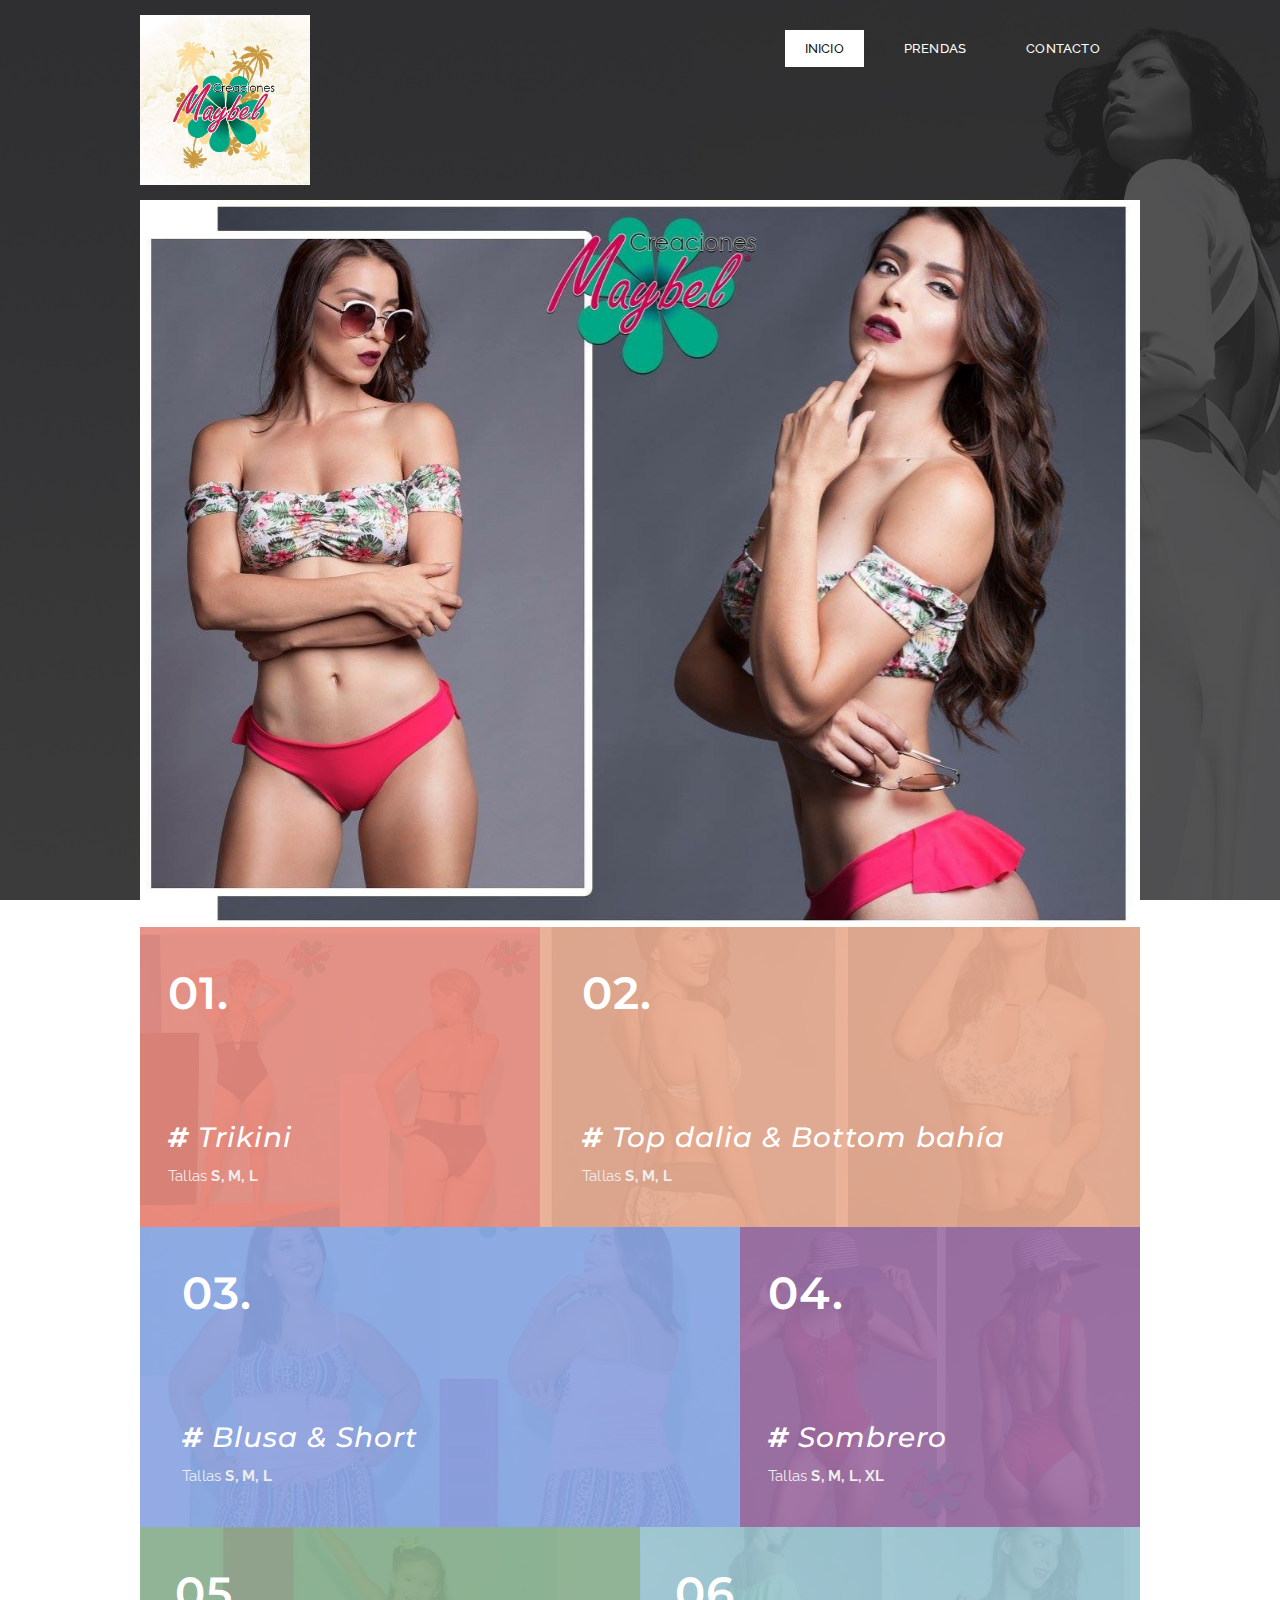
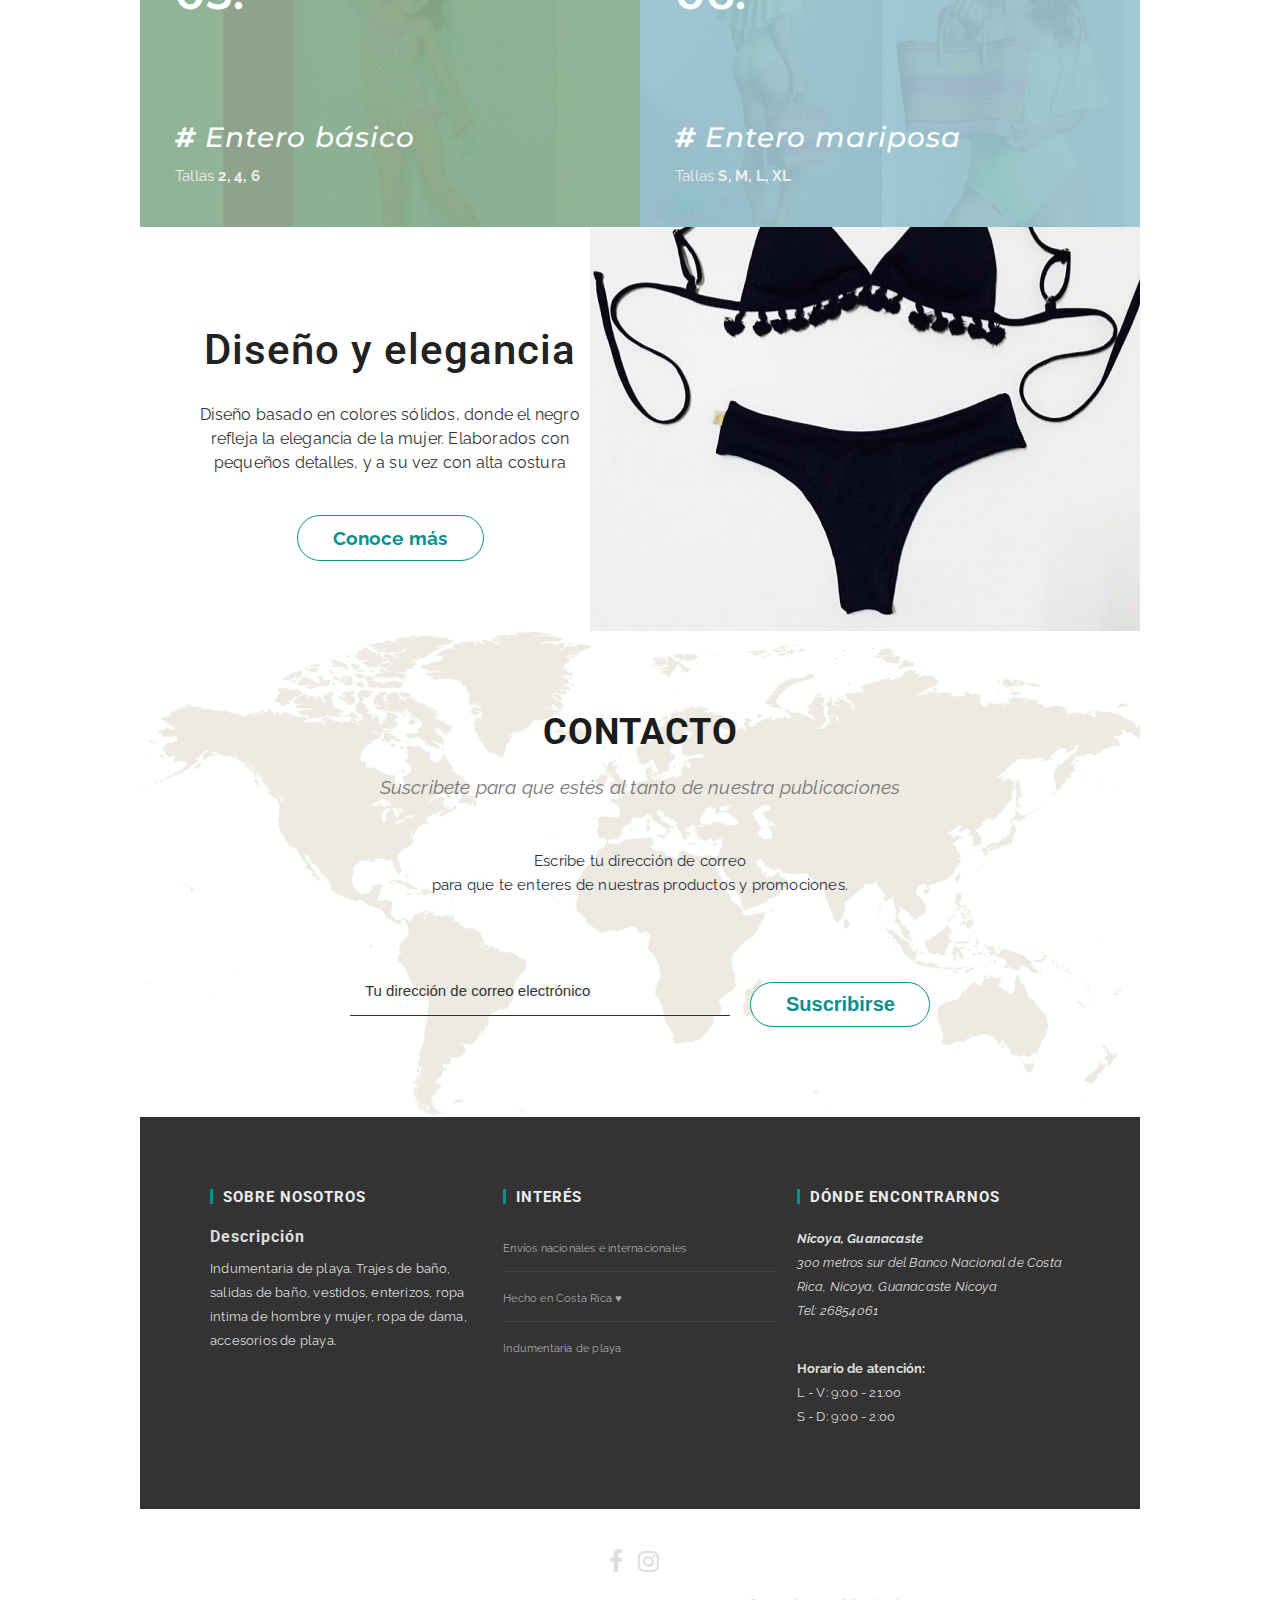
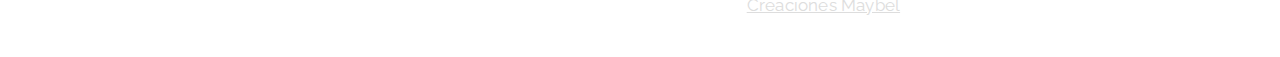
==== index.html @ 141d7273 "First Commit. FALVARADO" ====
<!DOCTYPE html>
<!--[if lt IE 7 ]><html class="ie ie6" lang="en"> <![endif]-->
<!--[if IE 7 ]><html class="ie ie7" lang="en"> <![endif]-->
<!--[if IE 8 ]><html class="ie ie8" lang="en"> <![endif]-->
<!--[if (gte IE 9)|!(IE)]><!--><html lang="en"> <!--<![endif]-->
<head>

    <!-- Basic Page Needs
  ================================================== -->
	<meta charset="utf-8">
	<title>Creaciones Maybel</title>
	<meta name="description" content="Ompix Corporation - falvarado 2018">
	<meta name="author" content="http://www.ompix.com">
	
    <!-- Mobile Specific Metas
	================================================== -->
	<meta name="viewport" content="width=device-width, initial-scale=1, maximum-scale=1">
    
    <!-- CSS
	================================================== -->
  	<link rel="stylesheet" href="css/zerogrid.css">
	<link rel="stylesheet" href="css/style.css">
	
	<!-- Custom Fonts -->
    <link href="font-awesome/css/font-awesome.min.css" rel="stylesheet" type="text/css">
	
	
	<link rel="stylesheet" href="css/menu.css">
	<!-- jQuery Core Javascript -->
	<script src="js/jquery.min.js"></script>
	<script src="js/script.js"></script>
	
	<!-- Owl Stylesheets -->
    <link rel="stylesheet" href="owlcarousel/assets/owl.carousel.min.css">
	
	<!--[if lt IE 8]>
       <div style=' clear: both; text-align:center; position: relative;'>
         <a href="http://windows.microsoft.com/en-US/internet-explorer/Items/ie/home?ocid=ie6_countdown_bannercode">
           <img src="http://storage.ie6countdown.com/assets/100/images/banners/warning_bar_0000_us.jpg" border="0" height="42" width="820" alt="You are using an outdated browser. For a faster, safer browsing experience, upgrade for free today." />
        </a>
      </div>
    <![endif]-->
    <!--[if lt IE 9]>
		<script src="js/html5.js"></script>
		<script src="js/css3-mediaqueries.js"></script>
	<![endif]-->
	
</head>

<body class="home-page">
	<div class="wrap-body">
		
		<header class="main-header">
			<div class="zerogrid">
				<div class="row">
					<div class="col-1-3">
						<a class="site-branding" href="index.html">
							<img src="images/logo.jpg"/>	
						</a><!-- .site-branding -->
					</div>
					<div class="col-2-3">
						<!-- Menu-main -->
						<div id='cssmenu' class="align-right">
							<ul>
							   <li class="active"><a href='index.html'><span>Inicio</span></a></li>
							   <!--<li><a href='single.html'><span>Acerca de</span></a></li>-->
							   <li><a href='archive.html'><span>Prendas</span></a></li>
							   <li class='last'><a href='contact.html'><span>Contacto</span></a></li>
							</ul>
						</div>
					</div>
				</div>
			</div>
		</header>
		
		<!--////////////////////////////////////Container-->
		<section id="container" class="zerogrid">
			<div class="wrap-container">
				
				<!-----------------content-box-1-------------------->
				<section class="content-box box-1">
					<div class="wrap-box"><!--Start Box-->
						<div id="owl-travel" class="owl-carousel">
							<div class="item">
								<img src="images/15.jpg"/>	
							</div>
							<div class="item">
								<img src="images/16.jpg"/>	
							</div>
						</div>
					</div>
				</section>
				
				<!-----------------content-box-2-------------------->
				<section class="content-box box-2">
					<div class="wrap-box"><!--Start Box-->
						<div class="row">
							<div class="col-2-5 box-item">
								<a class="box-item-inner" href="archive.html">
									<div class="box-item-image gradient-1" style="background-image: url('images/1.jpg')"></div>
									<h3 class="sub-title">01.</h3>
									<div class="box-item-detail">
										<h2 class="title"><strong>#</strong> Trikini</h2>
										<p>Tallas <strong>S, M, L</strong></p>
									</div>
								</a>
							</div>
							<div class="col-3-5 box-item">
								<a class="box-item-inner" href="archive.html">
									<div class="box-item-image gradient-2" style="background-image: url('images/2.jpg')"></div>
									<h3 class="sub-title">02.</h3>
									<div class="box-item-detail">
										<h2 class="title"><strong>#</strong> Top dalia & Bottom bahía</h2>
										<p>Tallas <strong>S, M, L</strong></p>
									</div>
								</a>
							</div>
							<div class="col-3-5 box-item">
								<a class="box-item-inner" href="archive.html">
									<div class="box-item-image gradient-3" style="background-image: url('images/3.jpg')"></div>
									<h3 class="sub-title">03.</h3>
									<div class="box-item-detail">
										<h2 class="title"><strong>#</strong> Blusa & Short</h2>
										<p>Tallas <strong>S, M, L</strong></p>
									</div>
								</a>
							</div>
							<div class="col-2-5 box-item">
								<a class="box-item-inner" href="archive.html">
									<div class="box-item-image gradient-4" style="background-image: url('images/4.jpg')"></div>
									<h3 class="sub-title">04.</h3>
									<div class="box-item-detail">
										<h2 class="title"><strong>#</strong> Sombrero</h2>
										<p>Tallas <strong>S, M, L, XL</strong></p>
									</div>
								</a>
							</div>
							<div class="col-1-2 box-item">
								<a class="box-item-inner" href="archive.html">
									<div class="box-item-image gradient-5" style="background-image: url('images/5.jpg')"></div>
									<h3 class="sub-title">05.</h3>
									<div class="box-item-detail">
										<h2 class="title"><strong>#</strong> Entero básico</h2>
										<p>Tallas <strong>2, 4, 6</strong></p>
									</div>
								</a>
							</div>
							<div class="col-1-2 box-item">
								<a class="box-item-inner" href="archive.html">
									<div class="box-item-image gradient-6" style="background-image: url('images/6.jpg')"></div>
									<h3 class="sub-title">06.</h3>
									<div class="box-item-detail">
										<h2 class="title"><strong>#</strong> Entero mariposa</h2>
										<p>Tallas <strong>S, M, L, XL</strong></p>
									</div>
								</a>
							</div>
						</div>
					</div>
				</section>
				
				<!-----------------content-box-3-------------------->
				<section class="content-box box-3 box-style-1">
					<div class="row wrap-box"><!--Start Box-->
						<div class="col-1-2">
							<div class="wrap-col">
								<div class="box-text">
									<h1>Diseño y elegancia</h1>
									<p class="lead">Diseño basado en colores sólidos, donde el negro refleja la elegancia de la mujer. Elaborados con pequeños detalles, y a su vez con alta costura</p>
									<a href="archive.html" class="button button-skin">Conoce más</a>
								</div>
							</div>
						</div>
						
					</div>
				</section>
				
				<!-----------------content-box-4-------------------->
				<!--<section class="content-box box-4">
					<div class="row wrap-box">
						<div class="col-full">
							<div class="col-1-4 portfolio-box">
								<a class="" href="#">
									<div class="portfolio-caption">
										<div class="portfolio-image"><img src="images/brand.png"/></div>
										<div class="portfolio-title">Branding Title</div>
									</div>
								</a>
							</div>
							<div class="col-1-4 portfolio-box">
								<a class="" href="#">
									<div class="portfolio-caption">
										<div class="portfolio-image"><img src="images/brand.png"/></div>
										<div class="portfolio-title">Branding Title</div>
									</div>
								</a>
							</div>
							<div class="col-1-4 portfolio-box">
								<a class="" href="#">
									<div class="portfolio-caption">
										<div class="portfolio-image"><img src="images/brand.png"/></div>
										<div class="portfolio-title">Branding Title</div>
									</div>
								</a>
							</div>
							<div class="col-1-4 portfolio-box">
								<a class="" href="#">
									<div class="portfolio-caption">
										<div class="portfolio-image"><img src="images/brand.png"/></div>
										<div class="portfolio-title">Branding Title</div>
									</div>
								</a>
							</div>
						</div>
					</div>
				</section>-->
				
				<!-----------------content-box-5-------------------->
				<section class="content-box box-5 box-style-3">
					<div class="row wrap-box"><!--Start Box-->
						<div class="col-full">
							<div class="box-text">
								<div class="heading">
									<h2>Contacto</h2>
									<span class="intro">Suscribete para que estés al tanto de nuestra publicaciones</span>
								</div>
								<div class="content">
									<p>Escribe tu dirección de correo<br> para que te enteres de nuestras productos y promociones. </p>
									<div class="subscribe-form">
										<form name="form1" id="subs_form" method="post" action="contact.php">
											<label class="row">
												<div class="col-2-3">
													<div class="wrap-col">
														<input type="text" name="name" id="name" placeholder="Tu dirección de correo electrónico" required="required" />
													</div>
												</div>
												<div class="col-1-3">
													<div class="wrap-col">
														<input class="button button-skin button-subscribe" type="submit" name="Submit" value="Suscribirse">
													</div>
												</div>
											</label>
										</form>
									</div>
								</div>
							</div>
						</div>
					</div>
				</section>
			</div>
		</section>
		
		<!--////////////////////////////////////Footer-->
		<footer>
			<div class="zerogrid">
				<div class="wrap-footer">
					<div class="row">
						<div class="col-1-3 col-footer-1">
							<div class="wrap-col">
								<h3 class="widget-title">Sobre nosotros</h3>
								<h5>Descripción</h5>
								<p>Indumentaria de playa.
									Trajes de baño, salidas de baño,
									vestidos, enterizos, ropa intima de hombre y mujer, 
									ropa de dama, accesorios de playa.
								</p>
							</div>
						</div>
						<div class="col-1-3 col-footer-2">
							<div class="wrap-col">
								<h3 class="widget-title">Interés</h3>
								<ul>
									<li><a href="#">Envíos nacionales e internacionales</a></li>
									<li><a href="#">Hecho en Costa Rica ♥</a></li>
									<li><a href="#">Indumentaria de playa</a></li>
								</ul>
							</div>
						</div>
						<div class="col-1-3 col-footer-3">
							<div class="wrap-col">
								<h3 class="widget-title">Dónde Encontrarnos</h3>
								<div class="row">
									<address>
										<strong>Nicoya, Guanacaste</strong>
										<br>
										300 metros sur del Banco Nacional de Costa Rica, Nicoya, Guanacaste Nicoya
										<br>
										Tel: 26854061
									</address><br>
									<p>
										<strong>Horario de atención:</strong>
										<br>
										L - V: 9:00 - 21:00
										<br>
										S - D: 9:00 - 2:00
									</p>
								</div>
							</div>
						</div>
					</div>
				</div>
				<div class="bottom-footer">
					<div class="bottom-social">
						<a href="https://www.facebook.com/Creaciones-Maybel-284959991647281/"><i class="fa fa-facebook"></i></a>
						<a href="https://www.instagram.com/explore/tags/creacionesmaybel/"><i class="fa fa-instagram"></i></a>
					</div>
					<div class="copyright">
						Copyright @ - Todos los derechos reservados <a href="#">Creaciones Maybel</a>
					</div>
				</div>
			</div>
		</footer>
		
	</div>
	
	
	<!-- Owl Carusel JavaScript -->
	<script src="owlcarousel/owl.carousel.js"></script>
	<script>
	$(document).ready(function() {
	  $("#owl-travel").owlCarousel({
		autoplay:true,
		autoplayTimeout:3000,
		loop:true,
		items : 1,
		nav:true,
		navText: ['<i class="fa fa-chevron-left fa-2x"></i>', '<i class="fa fa-chevron-right fa-2x"></i>'],
		pagination:false
	  });
	});
	</script>
	
</body>
</html>
---- css/zerogrid.css ----
/*
Zerotheme.com | Free Html5 Responsive Templates
Zerogrid - A Single Grid System for Responsive Design
Author: Kimmy
Version : 3.0
Author URI: http://www.zerotheme.com/
*/
/* -------------------------------------------- */
/* ------------------Grid System--------------- */ 
.zerogrid{ width: 1000px; position: relative; margin: 0 auto; padding: 0px;}
.zerogrid:after { content: "\0020"; display: block; height: 0; clear: both; visibility: hidden; }

.zerogrid .f-right{float: right!important;}
.zerogrid .f-left{float: left!important;}

.zerogrid .row{}
.zerogrid .row:before,.row:after { content: '\0020'; display: block; overflow: hidden; visibility: hidden; width: 0; height: 0; }
.zerogrid .row:after{clear: both; }
.zerogrid .row{zoom: 1;}

.zerogrid .wrap-col{margin:10px;}

.zerogrid .col-1-2, .zerogrid .col-1-3, .zerogrid .col-2-3, .zerogrid .col-1-4, .zerogrid .col-2-4, .zerogrid .col-3-4, .zerogrid .col-1-5, .zerogrid .col-2-5, .zerogrid .col-3-5, .zerogrid .col-4-5, .zerogrid .col-1-6, .zerogrid .col-2-6, .zerogrid .col-3-6, .zerogrid .col-4-6, .zerogrid .col-5-6{float:left; display: inline-block;}

.zerogrid .col-full{width:100%;}

.zerogrid .col-1-2,.zerogrid .col-1-2-fixed{width:50%;}
.zerogrid .offset-1-2{margin-left: 50%;}

.zerogrid .col-1-3,.zerogrid .col-1-3-fixed{width:33.33%;}
.zerogrid .col-2-3,.zerogrid .col-2-3-fixed{width:66.66%;}
.zerogrid .offset-1-3{margin-left: 33.33%;}
.zerogrid .offset-2-3{margin-left: 66.66%;}

.zerogrid .col-1-4,.zerogrid .col-1-4-fixed{width:25%;}
.zerogrid .col-2-4,.zerogrid .col-2-4-fixed{width:50%;}
.zerogrid .col-3-4,.zerogrid .col-3-4-fixed{width:75%;}
.zerogrid .offset-1-4{margin-left: 25%;}
.zerogrid .offset-2-4{margin-left: 50%;}
.zerogrid .offset-3-4{margin-left: 75%;}

.zerogrid .col-1-5,.zerogrid .col-1-5-fixed{width:20%;}
.zerogrid .col-2-5,.zerogrid .col-2-5-fixed{width:40%;}
.zerogrid .col-3-5,.zerogrid .col-3-5-fixed{width:60%;}
.zerogrid .col-4-5,.zerogrid .col-4-5-fixed{width:80%;}
.zerogrid .offset-1-5{margin-left: 20%;}
.zerogrid .offset-2-5{margin-left: 40%;}
.zerogrid .offset-3-5{margin-left: 60%;}
.zerogrid .offset-4-5{margin-left: 80%;}

.zerogrid .col-1-6,.zerogrid .col-1-6-fixed{width:16.66%;}
.zerogrid .col-2-6,.zerogrid .col-2-6-fixed{width:33.33%;}
.zerogrid .col-3-6,.zerogrid .col-3-6-fixed{width:50%;}
.zerogrid .col-4-6,.zerogrid .col-4-6-fixed{width:66.66%;}
.zerogrid .col-5-6,.zerogrid .col-5-6-fixed{width:83.33%;}
.zerogrid .offset-1-6{margin-left: 16.66%;}
.zerogrid .offset-2-6{margin-left: 33.33%;}
.zerogrid .offset-3-6{margin-left: 50%;}
.zerogrid .offset-4-6{margin-left: 66.66%;}
.zerogrid .offset-5-6{margin-left: 83.33%;}

@media only screen and (min-width: 960px) and (max-width: 1199px) {
	.zerogrid{width:960px;}
}

@media only screen and (min-width: 768px) and (max-width: 959px) {
	.zerogrid{width:768px;}
}

@media only screen and (max-width: 767px) {
	.zerogrid, .zerogrid .col-1-2, .zerogrid .col-1-3, .zerogrid .col-2-3, .zerogrid .col-1-4, .zerogrid .col-2-4, .zerogrid .col-3-4, .zerogrid .col-1-5, .zerogrid .col-2-5, .zerogrid .col-3-5, .zerogrid .col-4-5, .zerogrid .col-1-6, .zerogrid .col-2-6, .zerogrid .col-3-6, .zerogrid .col-4-6, .zerogrid .col-5-6{width:100%;}
	
	.zerogrid .offset-1-2, .zerogrid .offset-1-3, .zerogrid .offset-2-3, .zerogrid .offset-1-4, .zerogrid .offset-2-4, .zerogrid .offset-3-4, .zerogrid .offset-1-5, .zerogrid .offset-2-5, .zerogrid .offset-3-5, .zerogrid .offset-4-5, .zerogrid .offset-1-6, .zerogrid .offset-2-6, .zerogrid .offset-3-6, .zerogrid .offset-4-6, .zerogrid .offset-5-6{margin-left:0;}
}
---- css/style.css ----
/*
Zerotheme.com | Free Html5 Responsive Templates
Author URI: http://www.zerotheme.com/
*/

@import url('https://fonts.googleapis.com/css?family=Raleway:400,500,600,700,800,900');
@import url('https://fonts.googleapis.com/css?family=Roboto:300,400,500,700');
@import url('https://fonts.googleapis.com/css?family=Montserrat');
/* ---------------------------------------------------------------------------- */
/* ------------------------------------Reset----------------------------------- */
/* ---------------------------------------------------------------------------- */
a,abbr,acronym,address,applet,article,aside,audio,b,blockquote,big,body,center,canvas,caption,cite,code,command,datalist,dd,del,details,dfn,dl,div,dt,em,embed,fieldset,figcaption,figure,font,footer,form,h1,h2,h3,h4,h5,h6,header,hgroup,html,i,iframe,img,ins,kbd,keygen,label,legend,li,meter,nav,object,ol,output,p,pre,progress,q,s,samp,section,small,span,source,strike,strong,sub,sup,table,tbody,tfoot,thead,th,tr,tdvideo,tt,u,ul,var{background:transparent;border:0 none;font-size:100%;margin:0;padding:0;border:0;outline:0;vertical-align:top;}ol, ul {list-style:none;}blockquote, q {quotes:none;}table, table td {padding:0;border:none;border-collapse:collapse;}img {vertical-align:top;}embed {vertical-align:top;}
article, aside, audio, canvas, command, datalist, details, embed, figcaption, figure, footer, header, hgroup, keygen, meter, nav, output, progress, section, source, video {display:block;}
mark, rp, rt, ruby, summary, time {display:inline;}
input, textarea {border:0; padding:0; margin:0; outline: 0;}
iframe {border:0; margin:0; padding:0;}
input, textarea, select {margin:0; padding:0px;}


/* ---------------------------------------------------------------------------- */
/* ---------------------------------------------------------------------------- */
/* ---------------------------------------------------------------------------- */
* {
  -webkit-box-sizing: border-box;
     -moz-box-sizing: border-box;
          box-sizing: border-box;
}

/* ---------------------------------------------------------------------------- */
/* ---------------------------------------------------------------------------- */
/* ---------------------------------------------------------------------------- */

html { -webkit-text-size-adjust: none;}
.video embed,.video object,.video iframe { width: 100%;  height: auto;}
img{max-width:100%;	height: auto;width: auto\9; /* ie8 */}

a{color: #888;text-decoration: none;-webkit-transition: all .2s ease-in-out;-moz-transition: all .2s ease-in-out;transition: all .2s ease-in-out;}
a:hover {color: #131313; text-decoration: none;}

h1, h2 	{font-size: 25px;line-height: 30px;}
h3, h4	{font-size: 20px;line-height: 20px;}
h5, h6	{font-size: 16px;line-height: 16px;}
h1,h2,h3,h4,h5,h6 {letter-spacing: 1px;line-height: 1.2;font-family: 'Roboto', sans-serif;}

p{margin: 10px 0;}


label {cursor:pointer;margin:5px 0;display:block;font-weight:bold;}
input {display:block;width:100%;color:#222;border:1px solid #d1d1d1;padding:15px;margin: 5px 0 20px 0;font-size: 15px;}
textarea {display:block;width:100%;height:250px;background-color:#fff; color:#222;border:1px solid #d1d1d1;padding:10px;margin: 5px 0 20px 0;}

input:not([type]), input[type="color"], input[type="email"], input[type="number"], input[type="password"], input[type="tel"], input[type="url"], input[type="text"], input[type="search"], textarea, .form-control, select {
	border-radius: 0 0 0 0;
    box-shadow: none;
    display: block;
    font-weight: normal;
    line-height: 1.2;
    outline: medium none;
    transition: border-color 0.2s ease-in-out 0s, color 0.2s ease-in-out 0s;
    width: 100%;
}

.t-center{text-align: center !important;}
.t-left{text-align: left;}
.t-right{text-align: right;}
.f-right{float: right;}
.f-left{float: left;}

.post{}
.post:after, .post:before, article:after, article:before, section:after, section:before{clear: both; content: '\0020'; display: block; visibility: hidden; width: 0; height: 0;}
.post img{margin: 30px 0;}

.clear{content: "\0020"; display: block; height: 0; clear: both; visibility: hidden; }
.clearfix:after, .clearfix:before{clear: both; content: '\0020'; display: block; visibility: hidden; width: 0; height: 0;}

.list-inline li{display: inline-block;}

/* --Line-- */
hr.line { margin: 15px 0; padding: 0; max-width: 80px;border: 0; border-top: solid 1px #fff;}

/* ---------------------------------------------------------------------------- */
/* ------------------------------------Html-Body------------------------------- */
/* ---------------------------------------------------------------------------- */
html, body {width:100%; padding:0; margin:0;}
body {font: 14px/25px Arial, Helvetica, sans-serif;font-family: 'Raleway', sans-serif;background: #fff;color: #666;font-size: 15px;line-height: 1.6em;letter-spacing: .2px;}
body .wrap-body{}
body .wrap-body {background-image: url(../images/bg3.jpg);background-position: center center;background-repeat: no-repeat;background-attachment: fixed;background-size: cover;color:#fff;position: relative;}
/* body .wrap-body:before {content:"";display: block;height: 100%;position: absolute;top: 0;left: 0;width: 100%;visibility: visible;background-color: rgba(0, 0, 0, .6);} */

.widget-title{position: relative;letter-spacing: 1px;font-weight: bold;text-transform: uppercase;line-height: 1.38;margin-bottom: 20px;font-size: 15px;color: #eee;padding-left: 13px;}

.widget-title:before {background-color: #098F8E;content: "";height: 1em;left: 0;margin-top: -0.5em;position: absolute;top: 50%;width: 3px;}

/* ---------------------------------------------------------------------------- */
/* -------------------------------------Header--------------------------------- */
/* ---------------------------------------------------------------------------- */
header{padding: 15px 0px;}

a.site-branding {text-align: center;color: #888;height: auto;padding: 0;display: inline-block;}
a.site-branding img{max-width: 170px;}
.main-header h1.site-title, .main-header .site-title a {letter-spacing: 2px;color: #fff;margin: 0;text-transform: uppercase;font-size: 39px;font-weight: 300;line-height: 1;}
p.site-description{margin: 0;font-size: 16px;}
@media  (max-width: 767px){
	a.site-branding {margin-bottom: 10px;}
}
/* ---------------------------------------------------------------------------- */
/* -------------------------------------Container------------------------------ */
/* ---------------------------------------------------------------------------- */
#container {}
#container .wrap-container{background: #fff;}

/* ---content-box--- */
.content-box {}
.content-box .wrap-box {padding: auto; position: relative;}

.box-text{padding: 60px;}
.box-image{background-position: center center;background-size: cover;display: block;height: 100%;width: 100%;opacity: 1;z-index: 1;}

.heading{margin: 20px 0 30px;}
.heading h2{color: #fff;font-size: 36px;margin-bottom: 20px;text-transform: uppercase;}
.heading .prefix {float: left;font-size: 72px;font-weight: 500;line-height: 65px;margin-right: 10px;font-family: 'Poppins', sans-serif;}
.heading .intro {color: #777;font-size: 19px;font-style: italic;}

.content-box .content{margin-bottom: 20px;}

.content-box.box-style-1{background:#fff url(../images/model.png) no-repeat 100% 100%; color: #333;}
.content-box.box-style-2{background: url(../images/bg-5.jpg) 50% 50% no-repeat;color:#fff;position: relative;}
.content-box.box-style-2:before {content:"";display: block;height: 100%;position: absolute;top: 0;left: 0;width: 100%;visibility: visible;background-color: rgba(0, 0, 0, .8);}
.content-box.box-style-3{background: url(../images/world-map.png) center center no-repeat;background-size: cover;position: relative;}
.content-box.box-style-3:before {content:"";display: block;height: 100%;position: absolute;top: 0;left: 0;width: 100%;visibility: visible;background-color: rgba(255, 255, 255, .65);}

.content-box .bg-2{background:#098F8E;}
.content-box .bg-3{background: rgba(0, 0, 0, .65);}

.content-box.box-2 .box-item{display: block;position: relative;margin: auto;overflow: hidden;height: 300px;cursor:pointer}
.content-box.box-2 .box-item-inner{display: block;width: 100%;height: 100%;z-index: 3;}
.content-box.box-2 .box-item h3.sub-title,
.content-box.box-2 .box-item .box-item-detail{position: absolute;left: 7%;width: 91%;}

.content-box.box-2 .box-item-image{position: relative;background-position: center center;background-size: cover;height: 100%;width: 100%;z-index: 1;}
.content-box.box-2 .box-item-image:before{position: absolute; content: ""; width: 100%; height: 100%;background-color: rgba(36, 41, 67, 0.25);}
.content-box.box-2 .box-item-image:after{position: absolute; content: ""; width: 100%; height: 100%;opacity: 0.9;-webkit-transition: all .3s ease-in-out;-moz-transition: all .3s ease-in-out;transition: all .3s ease-in-out;}
.content-box.box-2 .box-item-image.gradient-1:after{background: #ec8d81;}
.content-box.box-2 .box-item-image.gradient-2:after{background: #ECAF92;}
.content-box.box-2 .box-item-image.gradient-3:after{background: #8ea9e8;}
.content-box.box-2 .box-item-image.gradient-4:after{background: #A071A7;}
.content-box.box-2 .box-item-image.gradient-5:after{background: #8CB18F;}
.content-box.box-2 .box-item-image.gradient-6:after{background: #9CC8D3;}

.content-box.box-2 .box-item:hover .box-item-image:after{opacity: 0}

.content-box.box-2 .box-item h3.sub-title,
.content-box.box-2 .box-item h2.title{color: #fff;font-family: "Montserrat",sans-serif;}
.content-box.box-2 .box-item h3.sub-title{font-weight: 600; font-size: 45px;margin: 0;top: 13%;z-index: 3;}
.content-box.box-2 .box-item .box-item-detail{bottom: 13%;z-index: 3;}
.content-box.box-2 .box-item .box-item-detail p{margin: 0;color: #eee;font-size: 15px;}
.content-box.box-2 .box-item h2.title{font-weight: 500;margin: 0 0 10px;font-size: 28px;font-style: italic}
@media(max-width:767px){
	.content-box.box-2 .box-item{border: none;}
}
@media(max-width:500px){
	.content-box.box-2 .box-item h3.sub-title{font-size: 50px;}
	.content-box.box-2 .box-item h2.title{font-size: 30px;}
	.content-box.box-2 .box-item .box-item-detail p{font-size: 13px;}
}

.content-box.box-3 {text-align: center;}
.content-box.box-3 .box-text{padding: 60px 40px;}
.content-box.box-3 h1{font-size: 42px;color: #222;line-height: 1.1;margin: 30px 0;font-weight: 500;font-family: 'Roboto', sans-serif;}
.content-box.box-3 .lead {font-size: 16px;}
@media  (max-width: 767px){
	.content-box.box-3 .box-text{padding: 40px; text-align: initial;}
}

.content-box.box-4{}

.content-box.box-5{color: #2b2d3f;text-align: center;}
.content-box.box-5 .heading h2{color: #1a1c1e;}
.content-box.box-5 .content{max-width: 600px;margin: 50px auto 20px;}
.content-box.box-5 .box-text{}

/* ---MainContent-Article--- */
#main-content{}
#main-content .wrap-content{padding: 30px 0;}



/* ---Article--- */
.single-post{}
.single-post .wrap-post, .comments-are, .contact-form {padding:30px; position: relative;;}
article.single-post{border-bottom: none; padding-bottom: 0;}
article.single-post .wrap-post, .comments-are {padding:30px 20px; position: relative;margin-top: 30px;}
article{background: #ffffff; color: #3F3F3F; margin: 0;/*padding: 0 30px 50px;*/}
article:last-child{border-bottom: none;}
article:after, article:before{clear: both; content: '\0020'; display: block; visibility: hidden; width: 0; height: 0;}
article .heading h2{color: #1a1c1e;}
article .post-thumbnail-wrap {text-align: center;width: 100%;margin-bottom: 10px;}
article .post-thumbnail-wrap img {}
article h2.entry-title{font-size: 53px;margin: 10px 0 0;font-weight: 300;letter-spacing: 2px;line-height: 1.1;}
article h2.entry-title a{color: #131313;}
article h2.entry-title a:hover{color: #555}
article .l-tags{text-align: center; font-size: 11px;}

article .entry-header{margin-bottom: 30px;}
article.single-post .entry-header{margin-bottom: 30px;text-align: center;}
article.single-post .entry-header h1.entry-title{font-size: 40px;line-height: 30px;font-weight: 300;margin: 0;text-transform: uppercase;margin-bottom: 0;line-height: 1.1}
article.single-post .entry-header h1.entry-title a {color: #575756;margin: 0;}
article .entry-title-blog a:hover {color: #628d7c;}

article .entry-header .time {font-family: "Merriweather",Georgia,serif;color: #888;font-size: 17px;padding-bottom: 10px;display: block;}
article .entry-header .cat-links {font-size: 17px;color: #7fcaad;text-transform: uppercase;letter-spacing: 1px;padding-top: 10px;display: block;}

article .entry-header .entry-meta{color: #888;font-size: 17px;}
article .entry-header .entry-meta a {color: #888;}
article .entry-header .entry-meta a:hover {color: #131313;}

article .entry-header .tags-links {display: block;}
article .entry-header .tags-links a{padding: 3px 8px 1px;background: #131313;line-height: 20px;}
article.single-post .entry-header .tags-links {margin-bottom: 70px;}


article .entry-content{text-align: left;}
article.single-post .entry-content{ padding: 40px 120px;}
@media  (max-width: 540px){
	article.single-post .entry-content{ padding: 30px;}
}
article .entry-content p{color: #686868;}
article .entry-content blockquote {border-left: 3px solid #1c7791;margin: 0 50px;font-style: italic;color: #666;padding-left: 20px;}
article .entry-content ol {float: left;text-align: justify;margin: 10px 50px;list-style-type: circle;font-size: 17px;}

.comments-are textarea {height:170px;}

.fix-right {float: right !important;}
@media only screen and (max-width: 767px) {.fix-right {float: none;}}

/* ---------------------------------------------------------------------------- */
/* -------------------------------------Footer--------------------------------- */
/* ---------------------------------------------------------------------------- */
footer{font-size: 13px;color: #ddd;}
footer a{color:#ddd;}
footer a:hover{color:#fff;}
footer ul li {margin-bottom: 5px;border-bottom: 1px solid #555;padding: 10px 0 15px;}
footer i.fa{font-size: 22px;margin-right: 8px;}


footer .wrap-footer{padding: 60px;background: rgba(0, 0, 0, .8);}
footer .wrap-footer ul li {margin-bottom: 5px;padding: 10px 0 15px;}
footer .logo img{max-width: 170px;margin-top: 30px;}
footer .col-footer-1 {}

footer .col-footer-2{}
footer .col-footer-2 ul {padding: 0;}
footer .col-footer-2 ul li {list-style: none;margin-bottom: 5px; border-bottom: 1px solid #444;padding-bottom: 10px;}
footer .col-footer-2 ul li:last-child{border-bottom: none;}
footer .col-footer-2 ul li a{color: #aaa;font-size: 11px;}
footer .col-footer-2 ul li a:hover{color: #eee;}

footer .col-footer-3 a{color: #aaa; background: #202020; padding: 5px 10px;line-height: 2.3;font-size: 14px;text-transform: capitalize;margin-right: 1px;}
footer .col-footer-3 a:hover{color: #fff;background: #000;}

footer .col-footer-4 img{margin-bottom: 20px;}

footer .bottom-social{margin-bottom: 20px;}
footer .bottom-social i.fa{font-size: 24px;margin-right: 12px;}


footer .bottom-footer{text-align: center;padding: 40px 0;color: #fff;}
footer .bottom-footer a{text-decoration: underline}
.copyright{font-size: 17px;}

/* ---------------------------------------------------------------------------- */
/* -------------------------------------Contact-------------------------------- */
/* ---------------------------------------------------------------------------- */
#contact_form, #comment {padding:20px 30px 0;color: #222;}

.contact-form{margin-top: 0;}
.contact-form h3{font-size: 43px; font-weight: 400; color: #222;}

/* ---------------------------------------------------------------------------- */
/* -----------------------------------Subscribe-------------------------------- */
/* ---------------------------------------------------------------------------- */
.subscribe-form{margin-top: 60px;}
.subscribe-form input[type="text"]{background: transparent;border:none;border-bottom: 1px solid #2b2d3f; outline: medium none;box-shadow: none;}
.subscribe-form input::-webkit-input-placeholder,
.subscribe-form input::-webkit-input-placeholder{color: #333;}
/* ---------------------------------------------------------------------------- */
/* -------------------------------------Button--------------------------------- */
/* ---------------------------------------------------------------------------- */
.button{cursor: pointer;font-size: 13px;border:1px solid #ffffff;display: inline-block;text-decoration: none;color: #fff;padding: 10px 15px;-webkit-transition: all .35s;-moz-transition: all .35s;transition: all .35s;}
.button:hover{text-decoration: none; background: #303030;}


.button-skin{background-color: #fff;color: #098F8E;border: 1px solid #098F8E;font-weight: bold;width: auto;padding: 10px 35px;border-radius: 30px;font-size: 19px;margin: 30px 0 0;}
.button-skin:hover{background-color: #098F8E;color: #fff;}

.button-subscribe{width: 100%;font-size: 20px;margin: 15px 0 0;}

/* ---------------------------------------------------------------------------- */
/* ------------------------------Portfolio Box--------------------------------- */
/* ---------------------------------------------------------------------------- */	
.portfolio-box {display: block;position: relative;margin: auto;overflow: hidden;height: 250px;border-bottom: 1px solid rgba(255, 255, 255, 0.3);border-left: 1px solid rgba(255, 255, 255, 0.3);}
.portfolio-box:first-child,
.portfolio-box:nth-child(4n+1) {border-left: none;}
.portfolio-box:nth-child(n+5) {border-bottom: none;}

.portfolio-box .portfolio-caption {display: block;width: 100%;height: 100%;color: rgba(0, 0, 0, 0.7);z-index: 3;background: #F0F0F0;}

.portfolio-box .portfolio-image,
.portfolio-box .portfolio-title{position: absolute;text-align: center;-webkit-transition: all .35s ease-in-out;-moz-transition: all .35s ease-in-out;transition: all .35s ease-in-out;}

.portfolio-box .portfolio-image{top: 50%;transform: translateY(-50%);width: 100%;}
.portfolio-box .portfolio-image img{transition: transform 0.3s ease 0s;}

.portfolio-box .portfolio-title{font-size: 18px;opacity:0;bottom: 0;width: 100%;}

.portfolio-box:hover .portfolio-image img{transform: scale(0.8);}
.portfolio-box:hover .portfolio-title{opacity:1;bottom: 7%;}

@media(min-width:768px) {
    
}

.flex-box{}
.flex-box  .box-image {background-repeat: no-repeat;background-position: center center;background-size: cover;display: block;z-index: 1;width: 100%;height: 100%;}
.flex-box .f-right{order: 2;}

@media(min-width:768px){
	.flex-box {
	  flex-direction: row;
	  -webkit-flex-direction: row;
	  display: flex;
	  display: -webkit-flex;
	  
	}
	.box-text.text-right{text-align: right;}
	.box-text.text-right .content:before,
	.box-text.text-right .content:after{right: 0;}
}
@media(max-width:767px){
	.box-text{text-align: center;}
	.box-text .content:before,
	.box-text .content:after{right: 47%;}
	.flex-box  .box-image {height: 430px;width: 100%;}
}

/* ---------------------------------------------------------------------------- */
/* ----------------------------------Carousel---------------------------------- */
/* ---------------------------------------------------------------------------- */
.owl-nav > div {position: absolute;color:#fff;top: 50%;display: none;}
.owl-nav > div:hover{color: #ccc;}
.owl-carousel:hover .owl-nav div {display: block;}
.owl-nav .owl-prev {left: 3%;}
.owl-nav .owl-next {right: 3%;}
.owl-nav div i {font-size: 40px;margin: -20px 0 0;}
---- css/menu.css ----
#cssmenu {
  width: auto;
  padding: 0;
  line-height: 1;
  display: block;
  position: relative;
  z-index: 9999;
  margin-top: 15px;
}
#cssmenu ul {
  list-style: none;
  margin: 0;
  padding: 0;
  display: block;
}
#cssmenu ul:after,
#cssmenu:after {
  content: " ";
  display: block;
  font-size: 0;
  height: 0;
  clear: both;
  visibility: hidden;
}
#cssmenu ul li {
  margin: 0 20px 0 0;
  padding: 0;
  display: block;
  position: relative;
}
#cssmenu ul li a {
  font-size: 13px;
  text-decoration: none;
  display: block;
  margin: 0;
  -webkit-transition: color .2s ease;
  -moz-transition: color .2s ease;
  -ms-transition: color .2s ease;
  -o-transition: color .2s ease;
  transition: color .2s ease;
  -webkit-box-sizing: border-box;
  -moz-box-sizing: border-box;
  box-sizing: border-box;
}
#cssmenu ul li ul {
  position: absolute;
  left: -9999px;
  top: auto;
}
#cssmenu ul li ul li {
  max-height: 0;
  margin: 0;
  position: absolute;
  -webkit-transition: max-height 0.4s ease-out;
  -moz-transition: max-height 0.4s ease-out;
  -ms-transition: max-height 0.4s ease-out;
  -o-transition: max-height 0.4s ease-out;
  transition: max-height 0.4s ease-out;
  background: #ffffff;
}
#cssmenu ul li ul li.has-sub:after {
  display: block;
  position: absolute;
  content: "";
  height: 10px;
  width: 10px;
  border-radius: 5px;
  background: #000000;
  z-index: 1;
  top: 13px;
  right: 15px;
}
#cssmenu.align-right ul li ul li.has-sub:after {
  right: auto;
  left: 15px;
}
#cssmenu ul li ul li.has-sub:before {
  display: block;
  position: absolute;
  content: "";
  height: 0;
  width: 0;
  border: 3px solid transparent;
  border-left-color: #ffffff;
  z-index: 2;
  top: 15px;
  right: 15px;
}
#cssmenu.align-right ul li ul li.has-sub:before {
  right: auto;
  left: 15px;
  border-left-color: transparent;
  border-right-color: #ffffff;
}
#cssmenu ul li ul li a {
  font-weight: 400;
  text-transform: none;
  color: #000000;
  letter-spacing: 0;
  display: block;
  width: 170px;
  padding: 11px 10px 11px 20px;
}
#cssmenu ul li ul li:hover > a,
#cssmenu ul li ul li.active > a {
  color: #000;
}
#cssmenu ul li ul li:hover:after,
#cssmenu ul li ul li.active:after {
  background: #000;
}
#cssmenu ul li ul li:hover > ul {
  left: 100%;
  top: 0;
}
#cssmenu ul li ul li:hover > ul > li {
  max-height: 72px;
  position: relative;
}
#cssmenu > ul > li {
  float: left;
}
#cssmenu.align-center > ul > li {
  float: none;
  display: inline-block;
}
#cssmenu.align-center > ul {
  text-align: center;
}
#cssmenu.align-center ul ul {
  text-align: left;
}
#cssmenu.align-right > ul {
  float: right;
}
#cssmenu.align-right > ul > li:hover > ul {
  left: auto;
  right: 0;
}
#cssmenu.align-right ul ul li:hover > ul {
  right: 100%;
  left: auto;
}
#cssmenu.align-right ul ul li a {
  text-align: right;
}
#cssmenu > ul > li:after {
  content: "";
  display: block;
  position: absolute;
  width: 100%;
  height: 0;
  top: 0;
  z-index: 0;
  background: #ffffff;
  -webkit-transition: height .2s;
  -moz-transition: height .2s;
  -ms-transition: height .2s;
  -o-transition: height .2s;
  transition: height .2s;
}
#cssmenu > ul > li.has-sub > a {
  padding-right: 40px;
}
#cssmenu > ul > li.has-sub > a:after {
  display: block;
  content: "";
  background: #fff;
  height: 12px;
  width: 12px;
  position: absolute;
  border-radius: 13px;
  right: 14px;
  top: 16px;
}
#cssmenu > ul > li.has-sub > a:before {
  display: block;
  content: "";
  border: 4px solid transparent;
  border-top-color: #333;
  z-index: 2;
  height: 0;
  width: 0;
  position: absolute;
  right: 16px;
  top: 21px;
}
#cssmenu > ul > li > a {
  color: #fff;
  padding: 12px 20px;
  text-transform: uppercase;
  z-index: 2;
  font-weight: 500;
  position: relative;
}
#cssmenu > ul > li:hover:after,
#cssmenu > ul > li.active:after {
  height: 100%;
}
#cssmenu > ul > li:hover > a,
#cssmenu > ul > li.active > a {
  color: #131313;
}
#cssmenu > ul > li:hover > a:after,
#cssmenu > ul > li.active > a:after {
  background: #000000;
}
#cssmenu > ul > li:hover > a:before,
#cssmenu > ul > li.active > a:before {
  border-top-color: #ffffff;
}
#cssmenu > ul > li:hover > ul {
  left: 0;
}
#cssmenu > ul > li:hover > ul > li {
  max-height: 72px;
  position: relative;
  background: #ffffff;
}
#cssmenu > ul > li > ul > li:hover > ul > li{ background: #ffffff;}
#cssmenu > ul > li:hover > ul > li a{
	 color: #333;
}
#cssmenu #menu-button {
  display: none;
}
#cssmenu > ul > li > a {
  display: block;
}
#cssmenu > ul > li {
  width: auto;
}
#cssmenu > ul > li > ul {
  width: 170px;
  display: block;
}
#cssmenu > ul > li > ul > li {
  width: 170px;
  display: block;
}
@media all and (max-width: 800px), only screen and (-webkit-min-device-pixel-ratio: 2) and (max-width: 1024px), only screen and (min--moz-device-pixel-ratio: 2) and (max-width: 1024px), only screen and (-o-min-device-pixel-ratio: 2/1) and (max-width: 1024px), only screen and (min-device-pixel-ratio: 2) and (max-width: 1024px), only screen and (min-resolution: 192dpi) and (max-width: 1024px), only screen and (min-resolution: 2dppx) and (max-width: 1024px) {
	#cssmenu{background: #fff;}
  #cssmenu > ul {
    max-height: 0;
    overflow: hidden;
    -webkit-transition: max-height 0.35s ease-out;
    -moz-transition: max-height 0.35s ease-out;
    -ms-transition: max-height 0.35s ease-out;
    -o-transition: max-height 0.35s ease-out;
    transition: max-height 0.35s ease-out;
  }
  #cssmenu > ul > li > ul {
    width: 100%;
    display: block;
  }
  #cssmenu.align-right ul li a {
    text-align: left;
  }
  #cssmenu > ul > li > ul > li {
    width: 100%;
    display: block;
  }
  #cssmenu.align-right ul ul li a {
    text-align: left;
  }
  #cssmenu > ul > li > ul > li > a {
    width: 100%;
    display: block;
  }
  #cssmenu ul li ul li a {
    width: 100%;
  }
  #cssmenu.align-center > ul {
    text-align: left;
  }
  #cssmenu.align-center > ul > li {
    display: block;
  }
  #cssmenu > ul.open {
    max-height: 1000px;
    border-top: 1px solid rgba(110, 110, 110, 0.25);
  }
  #cssmenu ul {
    width: 100%;
  }
  #cssmenu ul > li {
    float: none;
    width: 100%;
  }
  #cssmenu ul li a {
    -webkit-box-sizing: border-box;
    -moz-box-sizing: border-box;
    box-sizing: border-box;
    width: 100%;
    padding: 12px 20px;
  }
  #cssmenu ul > li:after {
    display: none;
  }
  #cssmenu ul li.has-sub > a:after,
  #cssmenu ul li.has-sub > a:before,
  #cssmenu ul li ul li.has-sub:after,
  #cssmenu ul li ul li.has-sub:before {
    display: none;
  }
  #cssmenu ul li ul,
  #cssmenu ul li ul li ul,
  #cssmenu ul li ul li:hover > ul,
  #cssmenu.align-right ul li ul,
  #cssmenu.align-right ul li ul li ul,
  #cssmenu.align-right ul li ul li:hover > ul {
    left: 0;
    position: relative;
    right: auto;
  }
  #cssmenu ul li ul li,
  #cssmenu ul li:hover > ul > li {
    max-height: 999px;
    position: relative;
    background: none;
  }
  #cssmenu ul li ul li a {
    padding: 8px 20px 8px 35px;
    color: #ffffff;
  }
  #cssmenu ul li ul ul li a {
    padding: 8px 20px 8px 50px;
  }
  #cssmenu ul li ul li:hover > a {
    color: #000000;
  }
  #cssmenu #menu-button {
    display: block;
    -webkit-box-sizing: border-box;
    -moz-box-sizing: border-box;
    box-sizing: border-box;
    width: 100%;
    padding: 15px 20px;
    text-transform: uppercase;
    font-weight: 700;
    font-size: 14px;
    letter-spacing: 1px;
    color: #131313;
    cursor: pointer;
  }
  #cssmenu #menu-button:after {
    display: block;
    content: '';
    position: absolute;
    height: 3px;
    width: 22px;
    border-top: 2px solid #131313;
    border-bottom: 2px solid #131313;
    right: 20px;
    top: 16px;
  }
  #cssmenu #menu-button:before {
    display: block;
    content: '';
    position: absolute;
    height: 3px;
    width: 22px;
    border-top: 2px solid #131313;
    right: 20px;
    top: 26px;
  }
  #cssmenu ul li a{color: #fff;}
  
  #cssmenu ul li ul li:hover > a,
  #cssmenu ul li ul li.active > a  {
    color: #888;
  }
  #cssmenu ul li ul li:hover:after,
  #cssmenu ul li ul li.active:after {
    background: #fff;
  }
  #cssmenu > ul > li:hover > a,
  #cssmenu > ul > li.active > a {
    color: #888;
  }
  #cssmenu > ul.open {
	background: #131313;
  }
}
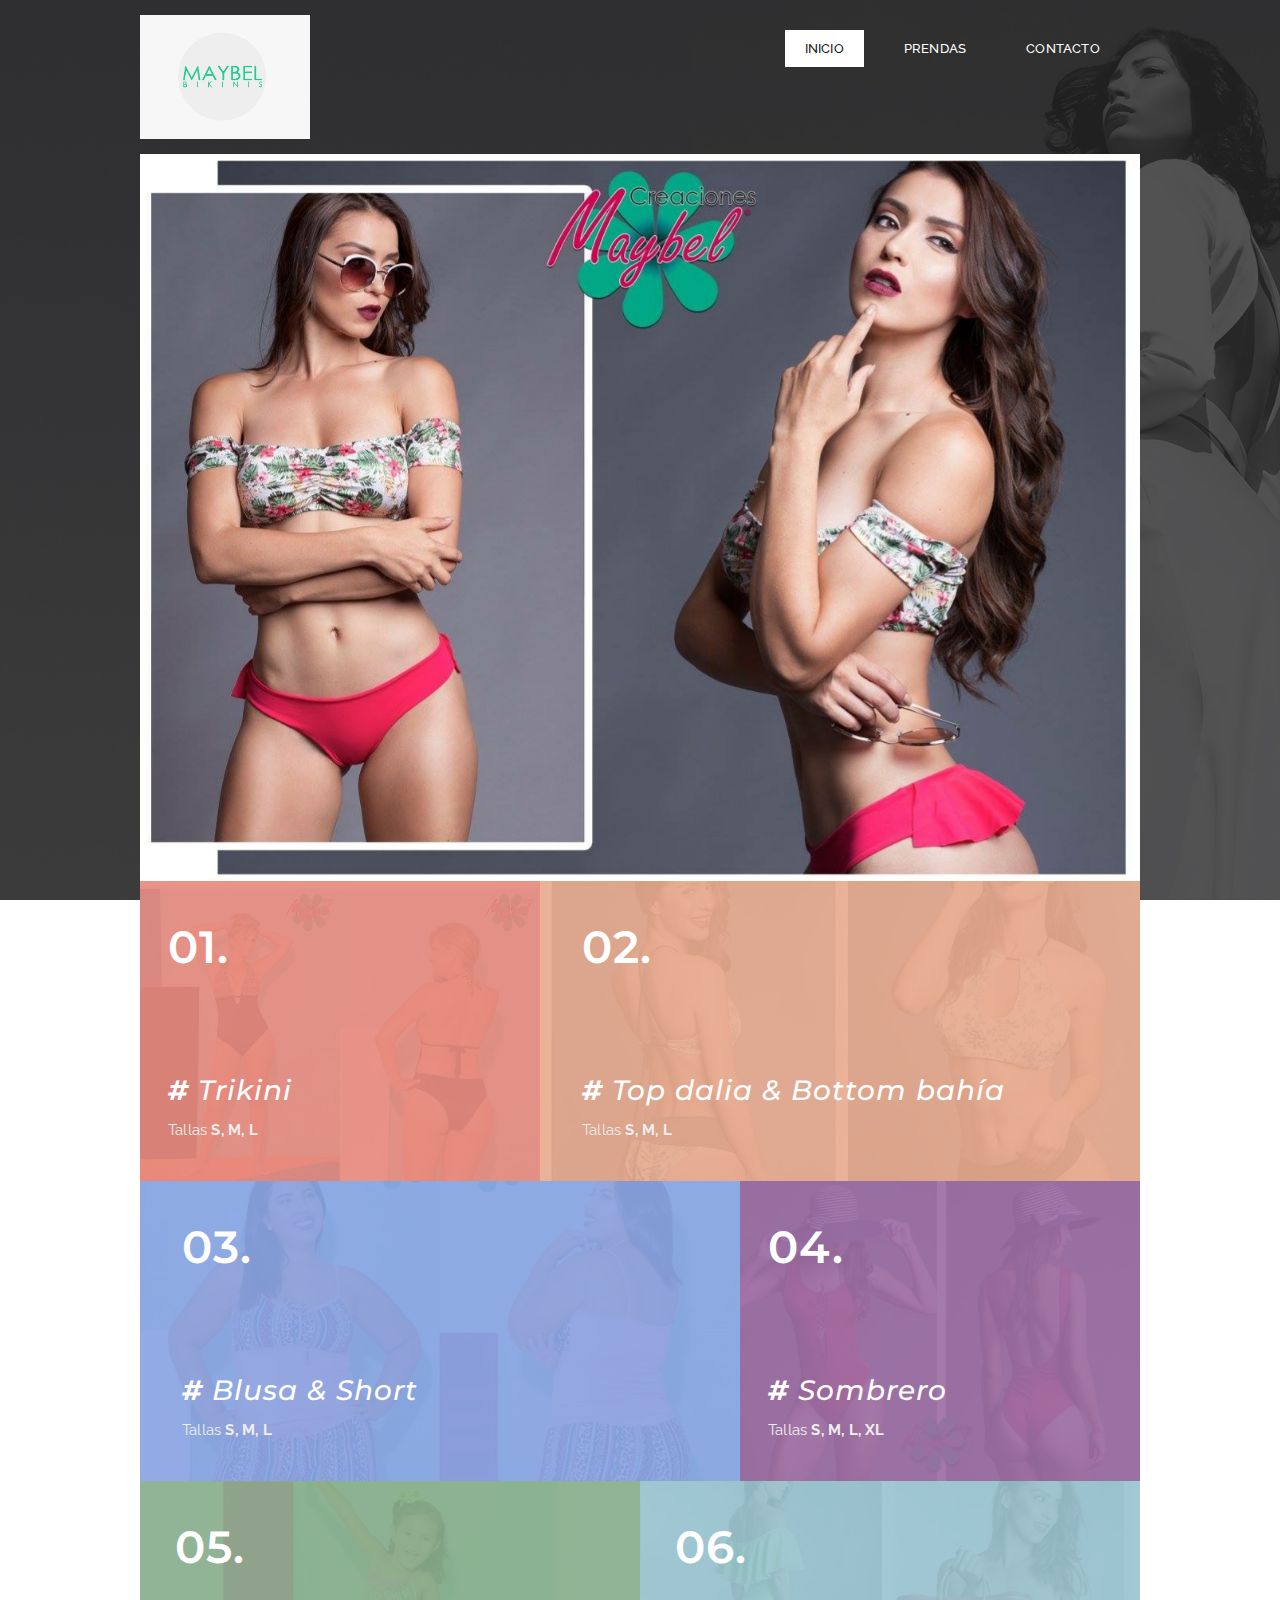
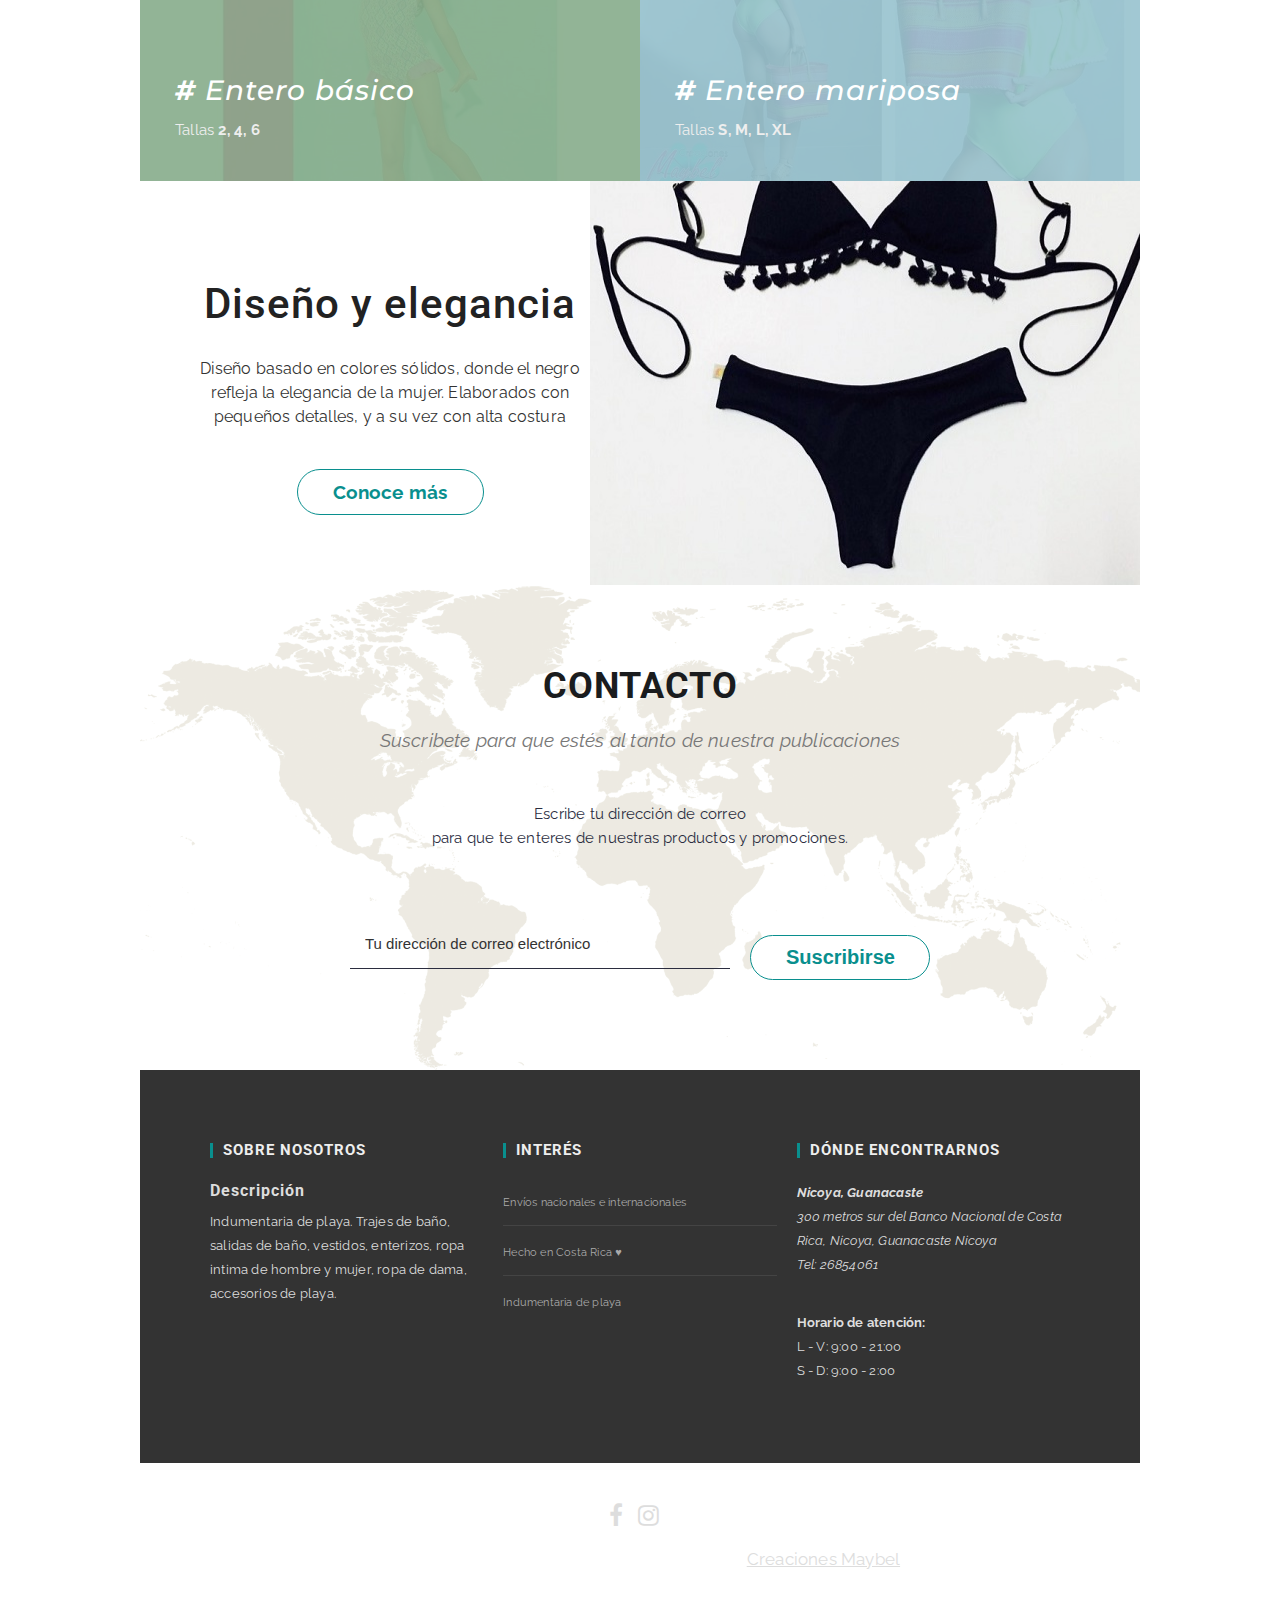
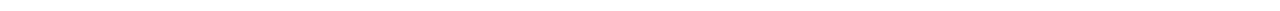
==== commit 39a4c111: "Second Commit. FALVARADO" ====
--- a/index.html
+++ b/index.html
@@ -18,7 +18,8 @@
     
     <!-- CSS
 	================================================== -->
-  	<link rel="stylesheet" href="css/zerogrid.css">
+	<link href="images/favicon.ico" rel="icon" type="image/x-icon" />  
+	<link rel="stylesheet" href="css/zerogrid.css">
 	<link rel="stylesheet" href="css/style.css">
 	
 	<!-- Custom Fonts -->
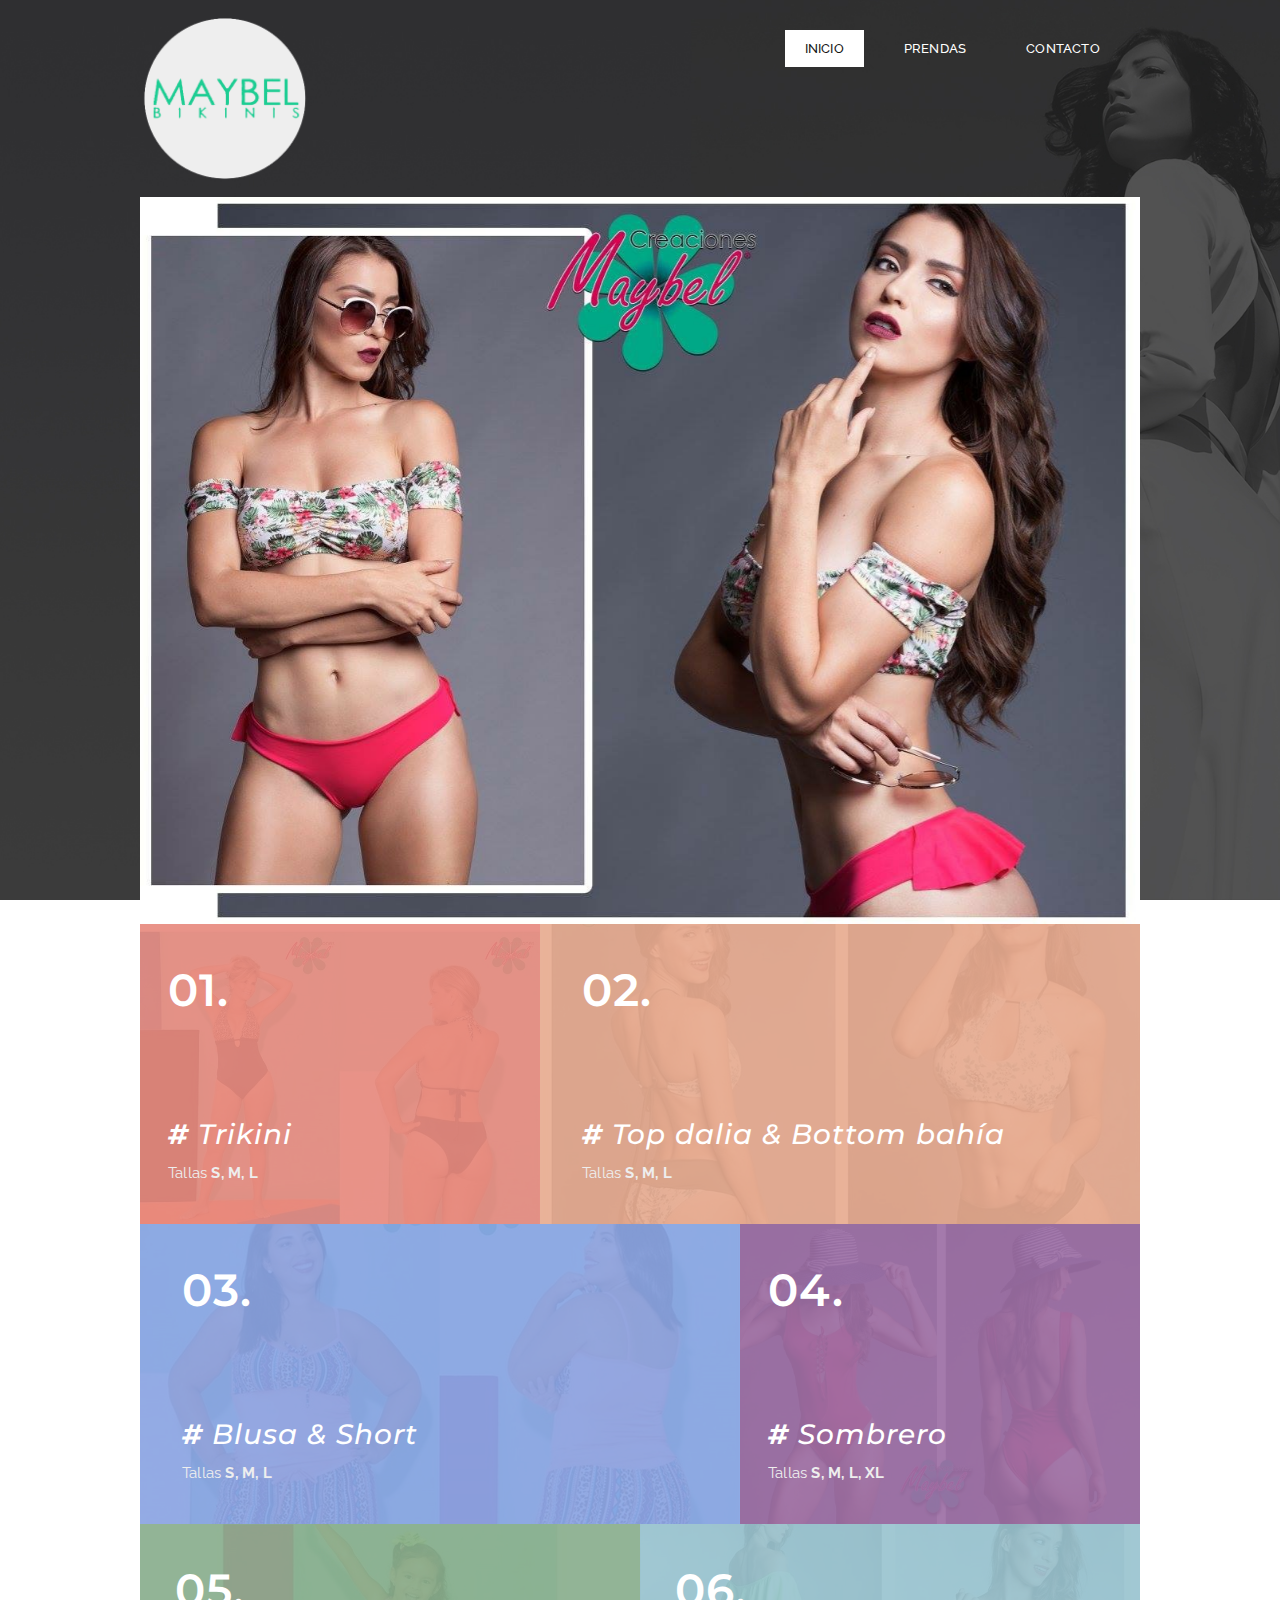
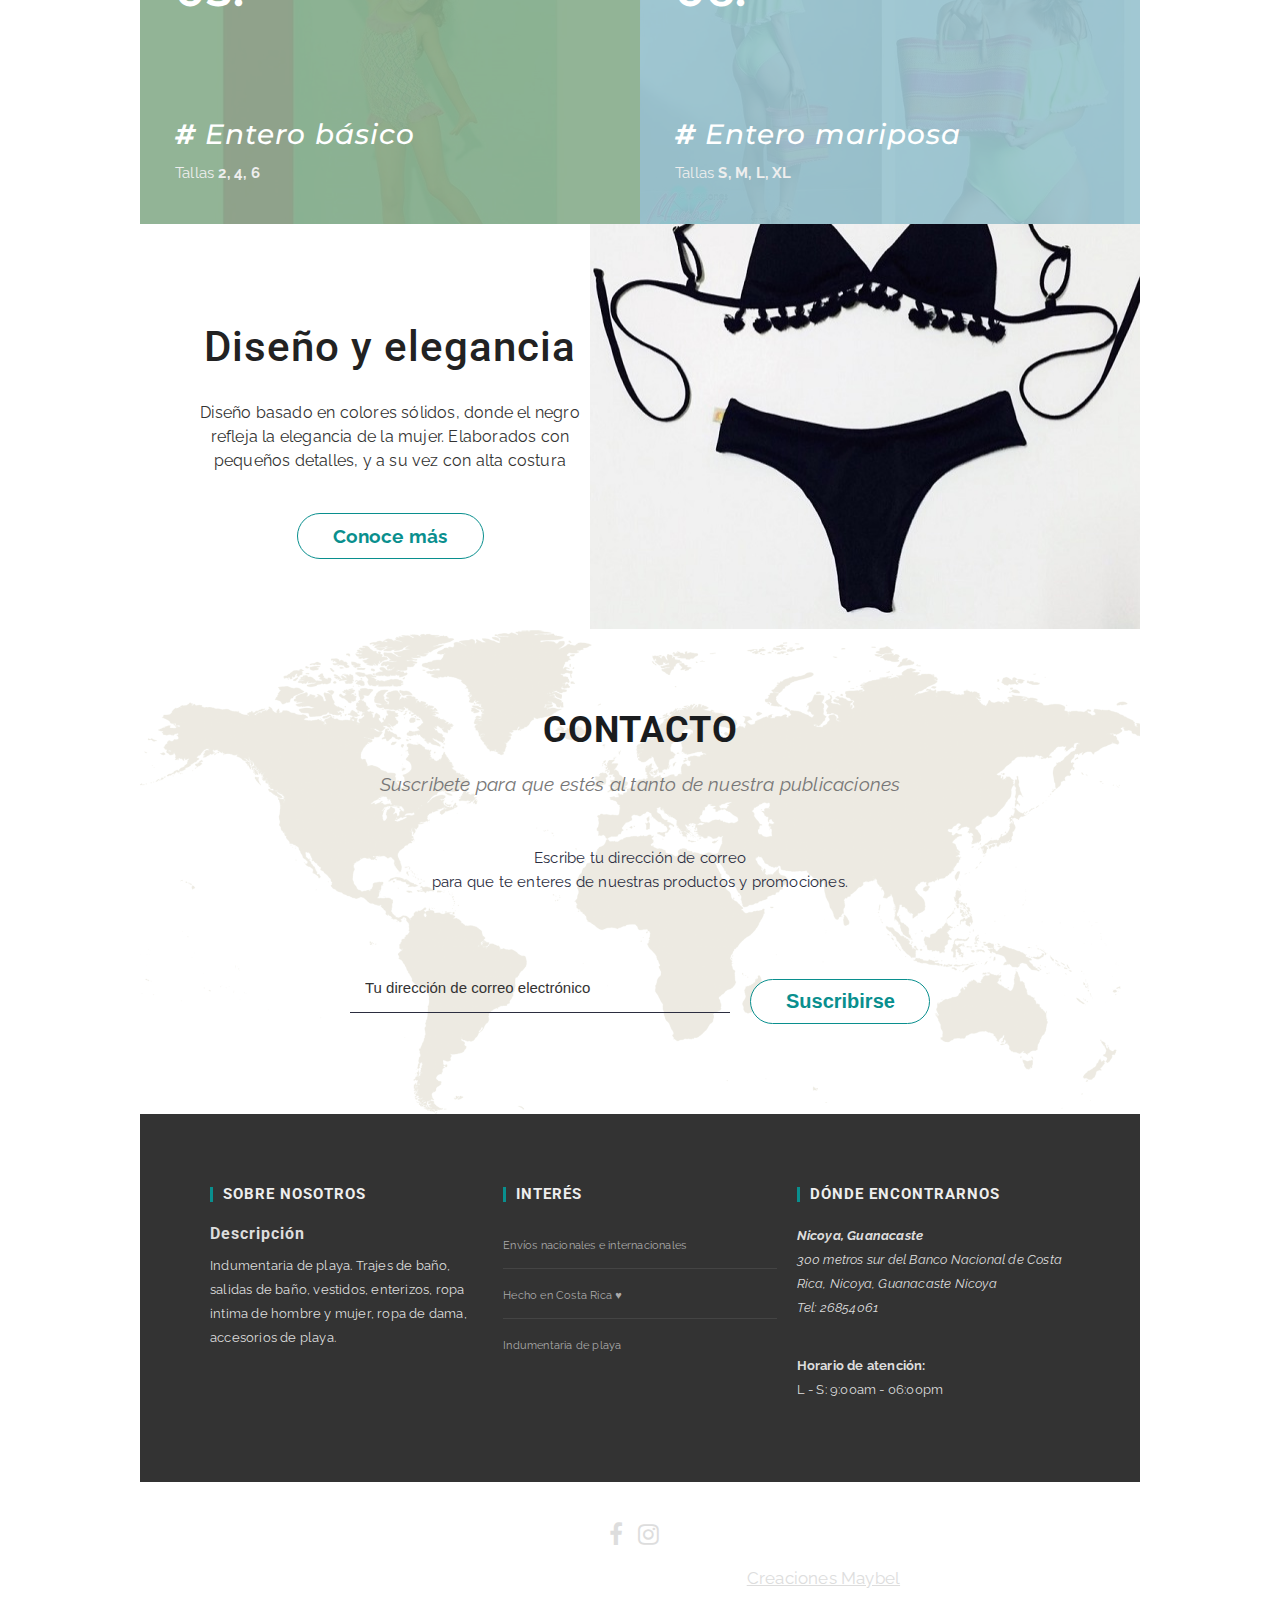
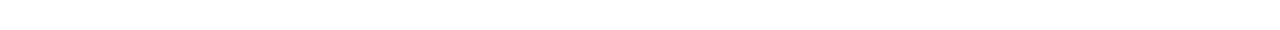
==== commit 9c1eda1c: "Correction of Image. FALVARADO" ====
--- a/index.html
+++ b/index.html
@@ -15,10 +15,27 @@
     <!-- Mobile Specific Metas
 	================================================== -->
 	<meta name="viewport" content="width=device-width, initial-scale=1, maximum-scale=1">
-    
+	
+	<link  rel = "apple-touch-icon"  sizes = "57x57"  href = "images/favicon/apple-icon-57x57.png" > 
+	<link  rel = "apple-touch-icon"  sizes = "60x60"  href = "images/favicon/apple -icon-60x60.png " > 
+	<link  rel = " apple-touch-icon "  sizes = " 72x72 "  href = "images/favicon/apple-icon-72x72.png " > 
+	<link  rel = " apple-touch-icon "  sizes = "76x76"  href = "images/favicon/apple-icon-76x76.png" > 
+	<link  rel = "apple-touch-icon "  sizes = " 114x114 "  href = " images/favicon/apple-icon-114x114.png "> 
+	<link  rel = "apple-touch-icon"  sizes = "120x120"  href = "images/favicon/apple-icon-120x120.png" > 
+	<link  rel = "apple-touch-icon"  sizes = "144x144"  href = "images/favicon/ apple-icon-144x144.png " > 
+	<link  rel = " apple-touch-icon "  sizes = " 152x152 "  href = "images/favicon/apple-icon-152x152.png " > 
+	<link  rel = " apple-touch-icon "  tamaños = "180x180"  href = "images/favicon/apple-icon-180x180.png" > 
+	<link  rel = "icon"  type = "image / png"  sizes = "192x192"  href = "images/favicon/android-icon-192x192.png" > 
+	<link  rel = "icon"  type = "image / png"  sizes = "32x32"  href = "images/favicon/favicon-32x32.png" > 
+	<link  rel = "icon"  type = "image / png"  sizes = "96x96"  href = "images/favicon/favicon-96x96.png" > 
+	<link  rel = "icon"  type = "image / png"  sizes = "16x16"  href = "images/favicon/favicon-16x16. png " > 
+	<link  rel = " manifest " href = "/manifest.json" > 
+	<meta  name ="msapplication-TileColor"  content = "#ffffff" > 
+	<meta  name = "msapplication-TileImage"  content = "/ms-icon-144x144.png" > 
+	<meta  name = "theme-color"  content = "#ffffff" >
+		
     <!-- CSS
 	================================================== -->
-	<link href="images/favicon.ico" rel="icon" type="image/x-icon" />  
 	<link rel="stylesheet" href="css/zerogrid.css">
 	<link rel="stylesheet" href="css/style.css">
 	
@@ -291,9 +308,7 @@
 									<p>
 										<strong>Horario de atención:</strong>
 										<br>
-										L - V: 9:00 - 21:00
-										<br>
-										S - D: 9:00 - 2:00
+										L - S: 9:00am - 06:00pm
 									</p>
 								</div>
 							</div>
